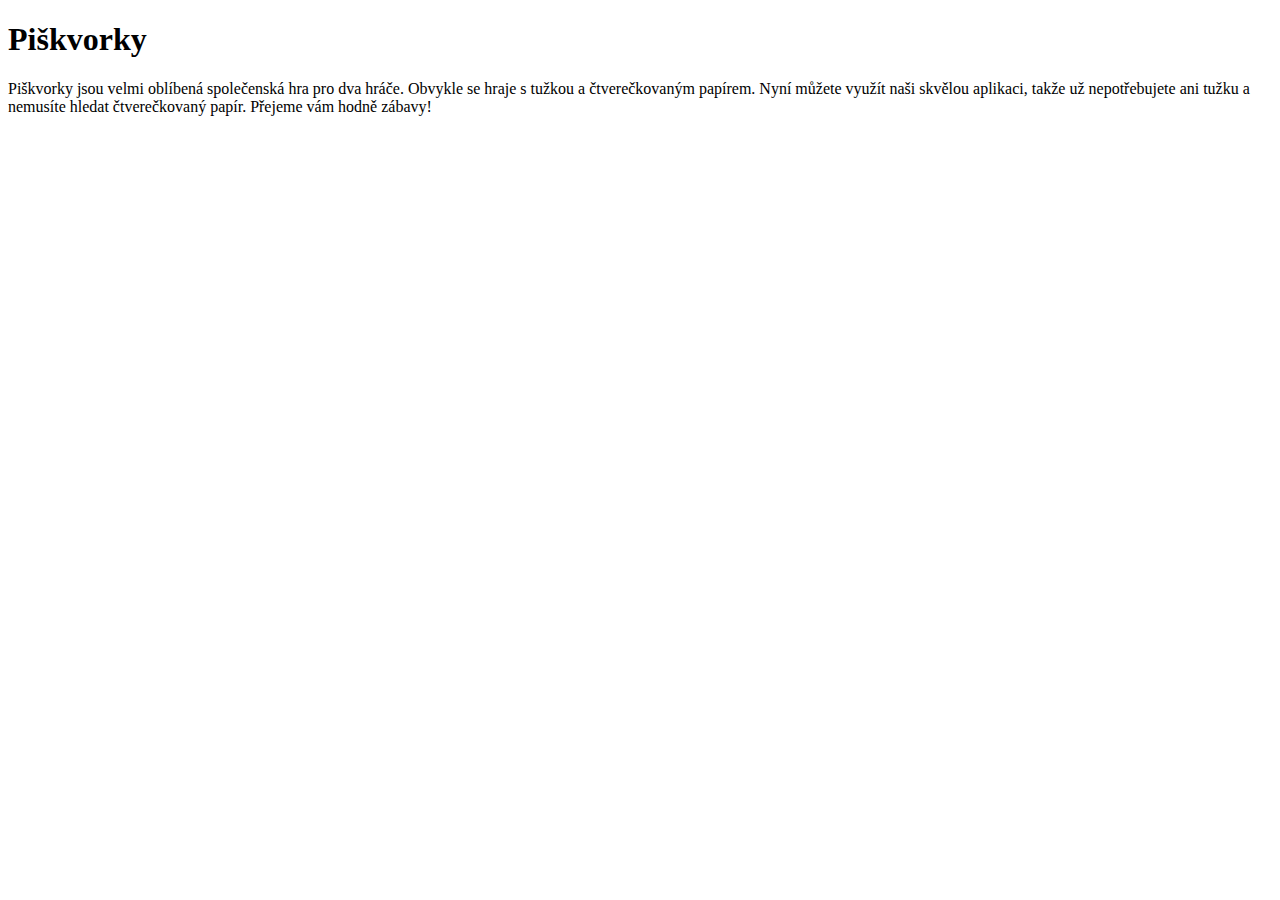
==== index.html @ b584c5b2 "Základní html" ====
<!DOCTYPE html>
<html lang="en">
  <head>
    <meta charset="UTF-8" />
    <meta http-equiv="X-UA-Compatible" content="IE=edge" />
    <meta name="viewport" content="width=device-width, initial-scale=1.0" />
    <title>Piškvorky</title>
  </head>
  <body>
    <h1>Piškvorky</h1>

    <p>
      Piškvorky jsou velmi oblíbená společenská hra pro dva hráče. Obvykle se
      hraje s tužkou a čtverečkovaným papírem. Nyní můžete využít naši skvělou
      aplikaci, takže už nepotřebujete ani tužku a nemusíte hledat čtverečkovaný
      papír. Přejeme vám hodně zábavy!
    </p>
  </body>
</html>
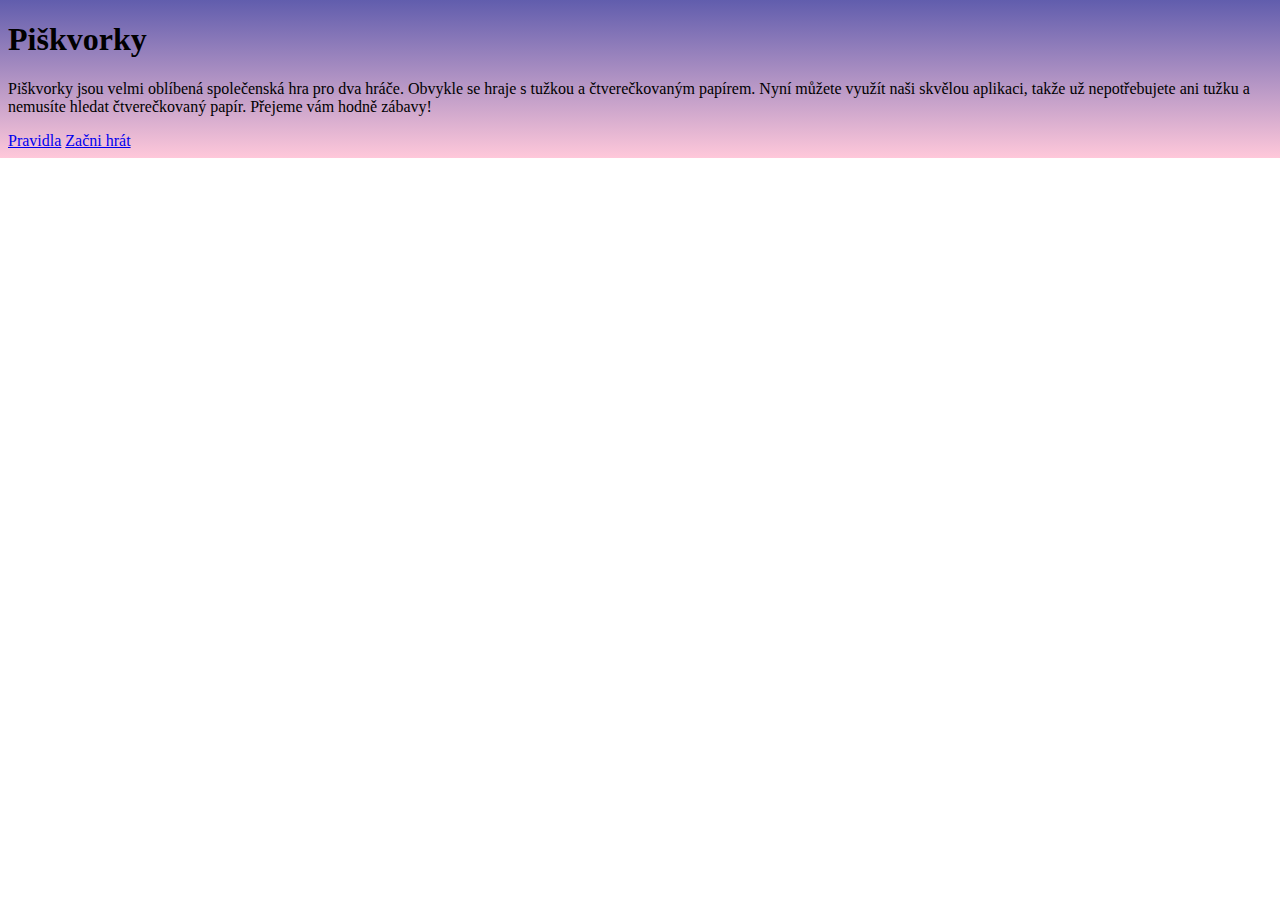
==== commit d7a42943: "Middlework" ====
--- a/index.html
+++ b/index.html
@@ -1,19 +1,24 @@
 <!DOCTYPE html>
-<html lang="en">
+<html lang="cs">
   <head>
     <meta charset="UTF-8" />
     <meta http-equiv="X-UA-Compatible" content="IE=edge" />
     <meta name="viewport" content="width=device-width, initial-scale=1.0" />
     <title>Piškvorky</title>
+    <link rel="stylesheet" href="styly.css" />
   </head>
   <body>
-    <h1>Piškvorky</h1>
+    <main>
+      <h1 class="heading1Piskvorky">Piškvorky</h1>
 
-    <p>
-      Piškvorky jsou velmi oblíbená společenská hra pro dva hráče. Obvykle se
-      hraje s tužkou a čtverečkovaným papírem. Nyní můžete využít naši skvělou
-      aplikaci, takže už nepotřebujete ani tužku a nemusíte hledat čtverečkovaný
-      papír. Přejeme vám hodně zábavy!
-    </p>
+      <p>
+        Piškvorky jsou velmi oblíbená společenská hra pro dva hráče. Obvykle se
+        hraje s tužkou a čtverečkovaným papírem. Nyní můžete využít naši skvělou
+        aplikaci, takže už nepotřebujete ani tužku a nemusíte hledat
+        čtverečkovaný papír. Přejeme vám hodně zábavy!
+      </p>
+      <a class="buttonPravidla" href="index.html">Pravidla</a>
+      <a class="buttonZacniHrat" href="index.html">Začni hrát</a>
+    </main>
   </body>
 </html>
--- a/styly.css
+++ b/styly.css
@@ -0,0 +1,12 @@
+/*
+NEFUNGUJE - pozadí
+*/
+
+body {
+  background-image: linear-gradient(#615dad, #ffc8da);
+  height: 100%;
+  background-repeat: no-repeat;
+  background-size: cover;
+  /*display: flex;
+  flex-direction: column;*/
+}
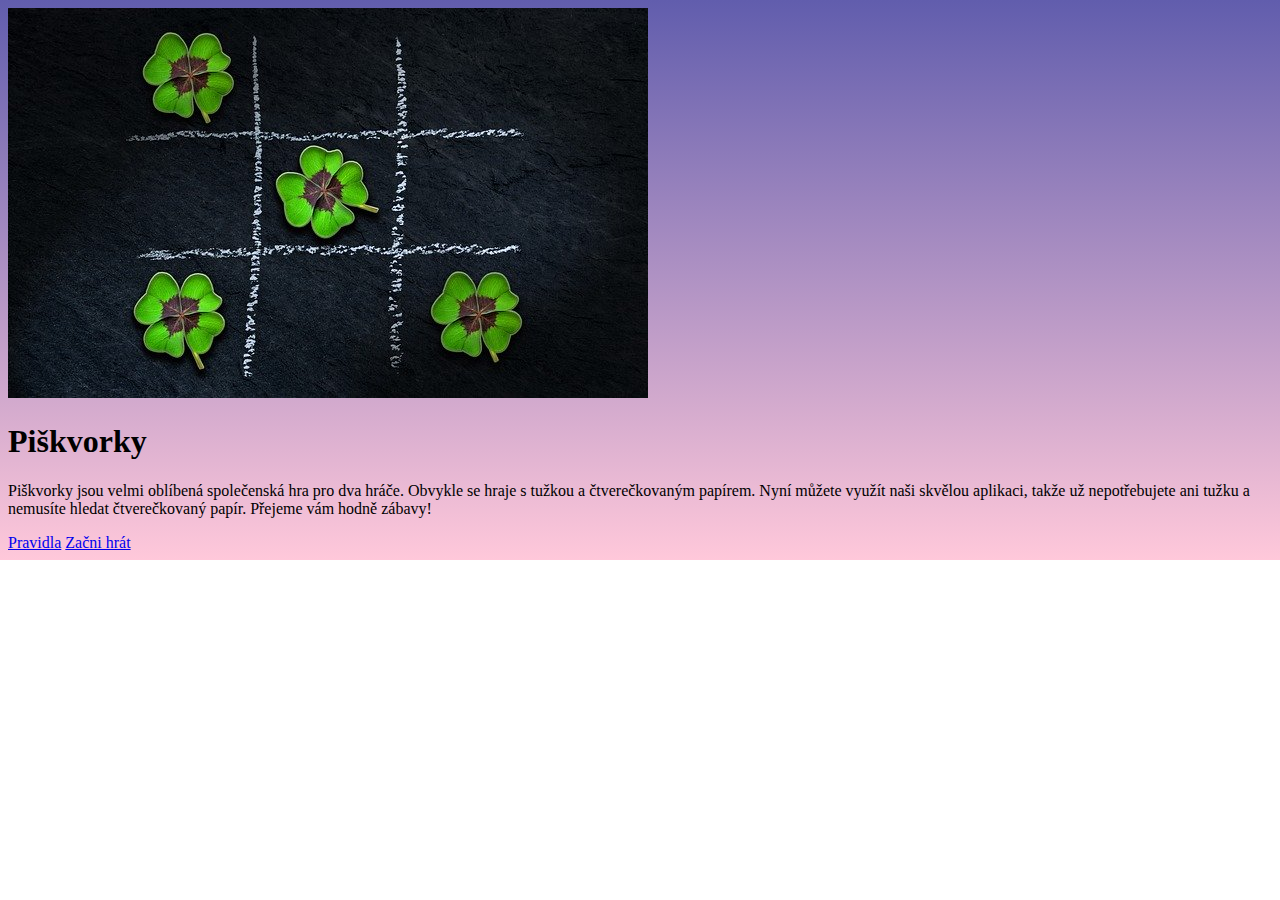
==== commit f03c6f49: "Final" ====
--- a/index.html
+++ b/index.html
@@ -5,10 +5,17 @@
     <meta http-equiv="X-UA-Compatible" content="IE=edge" />
     <meta name="viewport" content="width=device-width, initial-scale=1.0" />
     <title>Piškvorky</title>
+    <link rel="preconnect" href="https://fonts.gstatic.com" />
+    <link
+      href="https://fonts.googleapis.com/css2?family=Lobster&family=Roboto&display=swap"
+      rel="stylesheet"
+    />
     <link rel="stylesheet" href="styly.css" />
   </head>
   <body>
     <main>
+      <img class="uvodniObrazek" src="uvodni.jpg" alt="" />
+      <!-- Dodělat ten ALT! -->
       <h1 class="heading1Piskvorky">Piškvorky</h1>
 
       <p>
@@ -17,8 +24,10 @@
         aplikaci, takže už nepotřebujete ani tužku a nemusíte hledat
         čtverečkovaný papír. Přejeme vám hodně zábavy!
       </p>
-      <a class="buttonPravidla" href="index.html">Pravidla</a>
-      <a class="buttonZacniHrat" href="index.html">Začni hrát</a>
+      <nav class="buttons">
+        <a class="buttonPravidla" href="index.html">Pravidla</a>
+        <a class="buttonZacniHrat" href="index.html">Začni hrát</a>
+      </nav>
     </main>
   </body>
 </html>
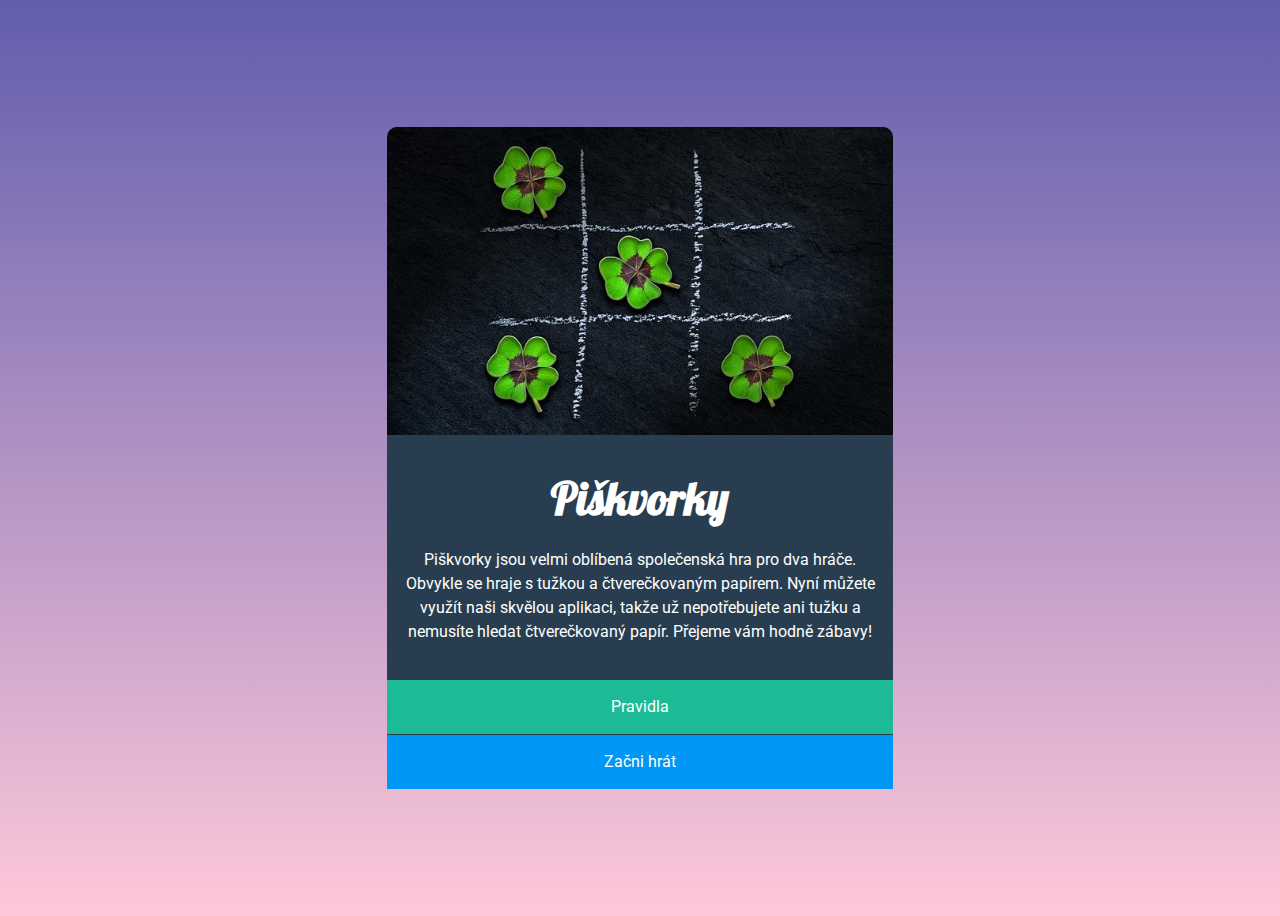
==== commit 3760d47c: "secondHomeworkDone" ====
--- a/index.html
+++ b/index.html
@@ -14,8 +14,11 @@
   </head>
   <body>
     <main>
-      <img class="uvodniObrazek" src="uvodni.jpg" alt="" />
-      <!-- Dodělat ten ALT! -->
+      <img
+        class="uvodniObrazek"
+        src="images/uvodni.jpg"
+        alt="Křídou nakreslený čtverec na černém pozadí rozdělený na 3 krát 3 menší čtverečky. Ve čtverčcích v diagonálním směru z levého horního rohu do pravého dolního rohu jsou umístěny zelené čtyřlístky. Další čtyřlístek je také umístěn ve čtverečku v levém spodním rohu. Obrázek evokuje hru Piškvorky. "
+      />
       <h1 class="heading1Piskvorky">Piškvorky</h1>
 
       <p>
@@ -25,7 +28,7 @@
         čtverečkovaný papír. Přejeme vám hodně zábavy!
       </p>
       <nav class="buttons">
-        <a class="buttonPravidla" href="index.html">Pravidla</a>
+        <a class="buttonPravidla" href="pravidla.html">Pravidla</a>
         <a class="buttonZacniHrat" href="index.html">Začni hrát</a>
       </nav>
     </main>
--- a/styly.css
+++ b/styly.css
@@ -1,12 +1,125 @@
-/*
-NEFUNGUJE - pozadí
-*/
-
 body {
   background-image: linear-gradient(#615dad, #ffc8da);
-  height: 100%;
+  min-height: 100vh;
   background-repeat: no-repeat;
   background-size: cover;
-  /*display: flex;
-  flex-direction: column;*/
+  font-family: 'Roboto', sans-serif;
+  color: #ffffff;
+  line-height: 1.5;
+  display: flex;
+  justify-content: center;
+  align-content: center;
+  flex-wrap: wrap;
 }
+
+h1 {
+  font-family: 'Lobster', cursive;
+  text-align: center;
+  margin-bottom: 0;
+  font-size: 45px;
+}
+
+p {
+  text-align: center;
+  width: 95%;
+  padding-bottom: 20px;
+}
+
+main {
+  display: flex;
+  flex-direction: column;
+  align-items: center;
+  margin: 50px;
+  background-color: #283e50;
+  border-radius: 10px 10px 0 0;
+}
+
+nav {
+  display: flex;
+  flex-direction: column;
+  text-align: center;
+  width: 100%;
+  color: #ffffff;
+}
+
+.buttonPravidla,
+.buttonUvodniStranka {
+  background-color: #1fcca4;
+  padding: 15px;
+  flex-grow: 1;
+  text-decoration: none;
+  color: #ffffff;
+  border-bottom: 1px solid #283e50;
+}
+
+.buttonPravidla,
+.buttonUvodniStranka:hover {
+  background-color: #1cbb96;
+}
+
+.buttonZacniHrat {
+  background-color: #0197f6;
+  padding: 15px;
+  flex-grow: 1;
+  text-decoration: none;
+  color: #ffffff;
+}
+
+.buttonZacniHrat:hover {
+  background-color: #0090e9;
+}
+
+.uvodniObrazek {
+  border-radius: 10px 10px 0 0;
+}
+
+img {
+  width: 100%;
+}
+
+.figcaption {
+  font-style: italic;
+  text-align: center;
+}
+
+.circle,
+.cross {
+  width: 1em;
+  height: 1em;
+  filter: invert(100%);
+}
+
+section {
+  width: 90%;
+}
+
+.gallery {
+  width: 90%;
+  display: flex;
+  flex-wrap: wrap;
+  justify-content: space-between;
+}
+
+@media screen and (min-width: 800px) {
+  /*Toto media query se mi nezdá nastaveno příliš dobře. Pokud máš, milá recenzentko, doporučení, jak to udělat lépe, sem s tím :-). Díky*/
+  figure {
+    display: flex;
+    flex-wrap: wrap;
+    flex-basis: 30%;
+  }
+
+  main {
+    width: 90%;
+  }
+}
+
+@media screen and (min-width: 1000px) {
+  figure {
+    display: flex;
+    flex-wrap: wrap;
+    flex-basis: 30%;
+  }
+  main {
+    width: 40%;
+  }
+}
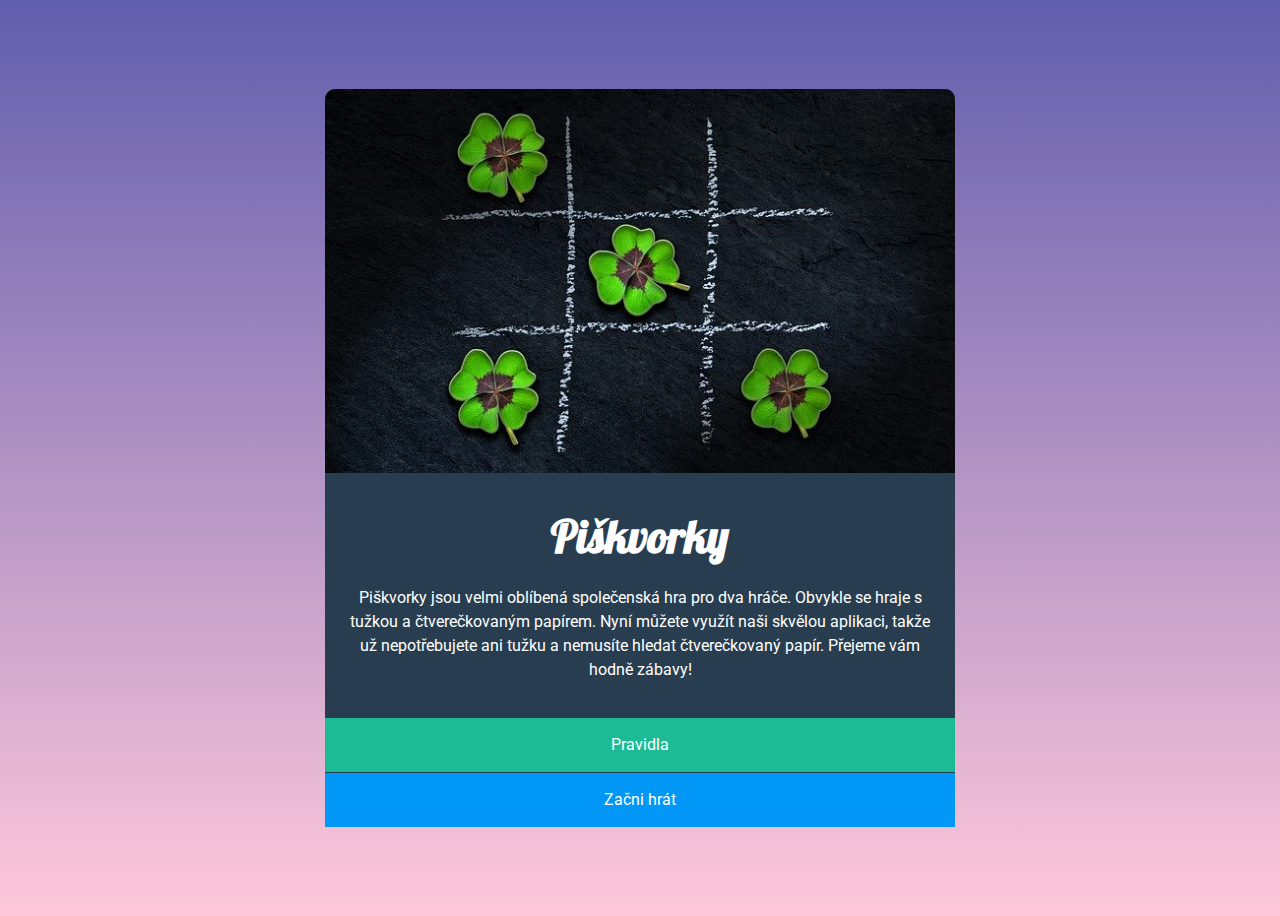
==== commit fabe3f31: "fixed" ====
--- a/index.html
+++ b/index.html
@@ -12,24 +12,24 @@
     />
     <link rel="stylesheet" href="styly.css" />
   </head>
-  <body>
-    <main>
+  <body class="bodyIndex">
+    <main class="mainIndex">
       <img
-        class="uvodniObrazek"
+        class="pictureOpening"
         src="images/uvodni.jpg"
         alt="Křídou nakreslený čtverec na černém pozadí rozdělený na 3 krát 3 menší čtverečky. Ve čtverčcích v diagonálním směru z levého horního rohu do pravého dolního rohu jsou umístěny zelené čtyřlístky. Další čtyřlístek je také umístěn ve čtverečku v levém spodním rohu. Obrázek evokuje hru Piškvorky. "
       />
-      <h1 class="heading1Piskvorky">Piškvorky</h1>
+      <h1 class="headingIndex">Piškvorky</h1>
 
-      <p>
+      <p class="pInfo">
         Piškvorky jsou velmi oblíbená společenská hra pro dva hráče. Obvykle se
         hraje s tužkou a čtverečkovaným papírem. Nyní můžete využít naši skvělou
         aplikaci, takže už nepotřebujete ani tužku a nemusíte hledat
         čtverečkovaný papír. Přejeme vám hodně zábavy!
       </p>
       <nav class="buttons">
-        <a class="buttonPravidla" href="pravidla.html">Pravidla</a>
-        <a class="buttonZacniHrat" href="index.html">Začni hrát</a>
+        <a class="buttonRules" href="pravidla.html">Pravidla</a>
+        <a class="buttonGame" href="hra.html">Začni hrát</a>
       </nav>
     </main>
   </body>
--- a/styly.css
+++ b/styly.css
@@ -1,4 +1,5 @@
-body {
+.bodyIndex,
+.bodyRules {
   background-image: linear-gradient(#615dad, #ffc8da);
   min-height: 100vh;
   background-repeat: no-repeat;
@@ -8,8 +9,8 @@
   line-height: 1.5;
   display: flex;
   justify-content: center;
+  align-items: center;
   align-content: center;
-  flex-wrap: wrap;
 }
 
 h1 {
@@ -25,7 +26,9 @@
   padding-bottom: 20px;
 }
 
-main {
+.mainIndex,
+.mainRules {
+  max-width: 70vmin;
   display: flex;
   flex-direction: column;
   align-items: center;
@@ -42,8 +45,8 @@
   color: #ffffff;
 }
 
-.buttonPravidla,
-.buttonUvodniStranka {
+.buttonRules,
+.buttonIndex {
   background-color: #1fcca4;
   padding: 15px;
   flex-grow: 1;
@@ -52,12 +55,12 @@
   border-bottom: 1px solid #283e50;
 }
 
-.buttonPravidla,
-.buttonUvodniStranka:hover {
+.buttonRules,
+.buttonIndex {
   background-color: #1cbb96;
 }
 
-.buttonZacniHrat {
+.buttonGame {
   background-color: #0197f6;
   padding: 15px;
   flex-grow: 1;
@@ -65,21 +68,19 @@
   color: #ffffff;
 }
 
-.buttonZacniHrat:hover {
+.buttonGame:hover {
   background-color: #0090e9;
 }
 
-.uvodniObrazek {
+.pictureOpening {
   border-radius: 10px 10px 0 0;
-}
-
-img {
   width: 100%;
 }
 
-.figcaption {
+figcaption {
   font-style: italic;
   text-align: center;
+  font-size: smaller;
 }
 
 .circle,
@@ -100,15 +101,28 @@
   justify-content: space-between;
 }
 
+figure {
+  display: flex;
+  flex-direction: column;
+}
+
+figure img {
+  width: 100%;
+}
+
+figure figcaption {
+  flex-grow: 1;
+}
+
 @media screen and (min-width: 800px) {
   /*Toto media query se mi nezdá nastaveno příliš dobře. Pokud máš, milá recenzentko, doporučení, jak to udělat lépe, sem s tím :-). Díky*/
   figure {
     display: flex;
     flex-wrap: wrap;
-    flex-basis: 30%;
+    flex-basis: 35%;
   }
 
-  main {
+  .mainRules {
     width: 90%;
   }
 }
@@ -117,9 +131,36 @@
   figure {
     display: flex;
     flex-wrap: wrap;
-    flex-basis: 30%;
+    flex-basis: 35%;
   }
-  main {
+  .mainRules {
     width: 40%;
   }
 }
+
+.bodyGame {
+  background-image: linear-gradient(#615dad, #ffc8da);
+  min-height: 100vh;
+  width: 100%;
+  background-repeat: no-repeat;
+  background-size: cover;
+  font-family: 'Roboto', sans-serif;
+  color: #ffffff;
+  line-height: 1.5;
+  display: flex;
+  flex-direction: column;
+  justify-content: center;
+  align-items: center;
+}
+
+.headerGame {
+  max-width: 80vmin;
+  width: 100%;
+  flex-grow: 1;
+}
+
+.gameGrid {
+  max-width: 80vmin;
+  width: 100%;
+  flex-grow: 1;
+}
